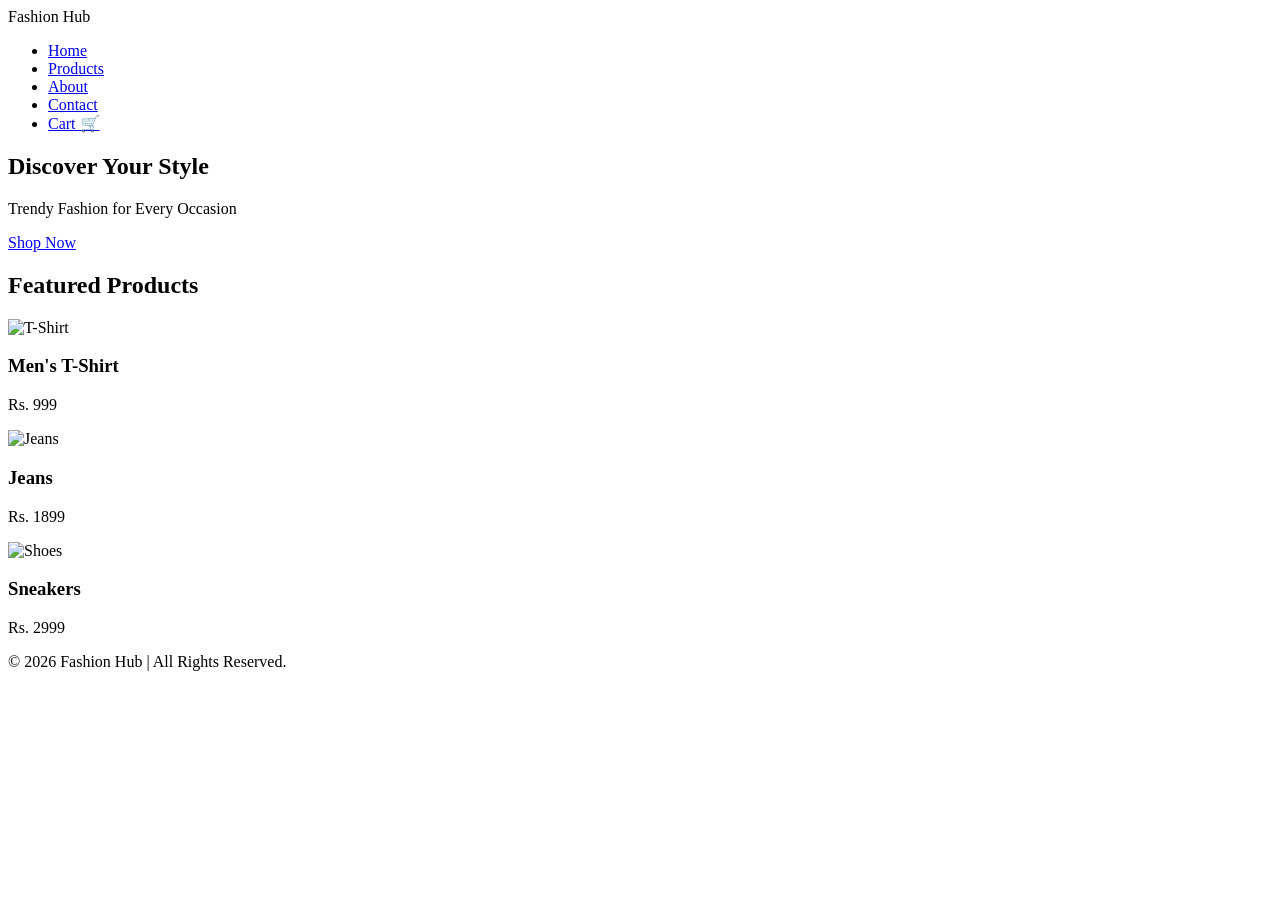
==== index.html @ 7510dd6a "Add files via upload" ====
<!DOCTYPE html>
<html lang="en">
<head>
    <meta charset="UTF-8">
    <meta name="viewport" content="width=device-width, initial-scale=1.0">
    <title>Fashion Hub</title>

    <link rel="stylesheet" href="css/style.css">

    <!-- Google tag (gtag.js) -->
    <script async src="https://www.googletagmanager.com/gtag/js?id=G-ZKJ0PEXG9T"></script>
    <script>
      window.dataLayer = window.dataLayer || [];
      function gtag(){dataLayer.push(arguments);}
      gtag('js', new Date());

      gtag('config', 'G-ZKJ0PEXG9T');
    </script>

</head>

<body>

    <!-- Header -->
    <header>
        <div class="logo">Fashion Hub</div>

        <nav>
            <ul>
                <li><a href="index.html">Home</a></li>
                <li><a href="products.html">Products</a></li>
                <li><a href="about.html">About</a></li>
                <li><a href="contact.html">Contact</a></li>
                <li><a href="cart.html">Cart 🛒</a></li>
            </ul>
        </nav>
    </header>

    <!-- Hero Section -->
    <section class="hero">

    <h1>Discover Your Style</h1>

    <p>Trendy Fashion for Every Occasion</p>

    <a href="products.html" class="btn">Shop Now</a>

</section>
    <!-- Featured Products -->
    <section class="featured">

        <h2>Featured Products</h2>

        <div class="products">

            <div class="card">
                <img src="images/tshirt.jpg" alt="T-Shirt">
                <h3>Men's T-Shirt</h3>
                <p>Rs. 999</p>
            </div>

            <div class="card">
                <img src="images/jeans.jpg" alt="Jeans">
                <h3>Jeans</h3>
                <p>Rs. 1899</p>
            </div>

            <div class="card">
                <img src="images/shoes.jpg" alt="Shoes">
                <h3>Sneakers</h3>
                <p>Rs. 2999</p>
            </div>

        </div>

    </section>

    <!-- Footer -->
    <footer>
        <p>&copy; 2026 Fashion Hub | All Rights Reserved.</p>
    </footer>

    <!-- JavaScript -->
    <script src="js/script.js"></script>

</body>
</html>
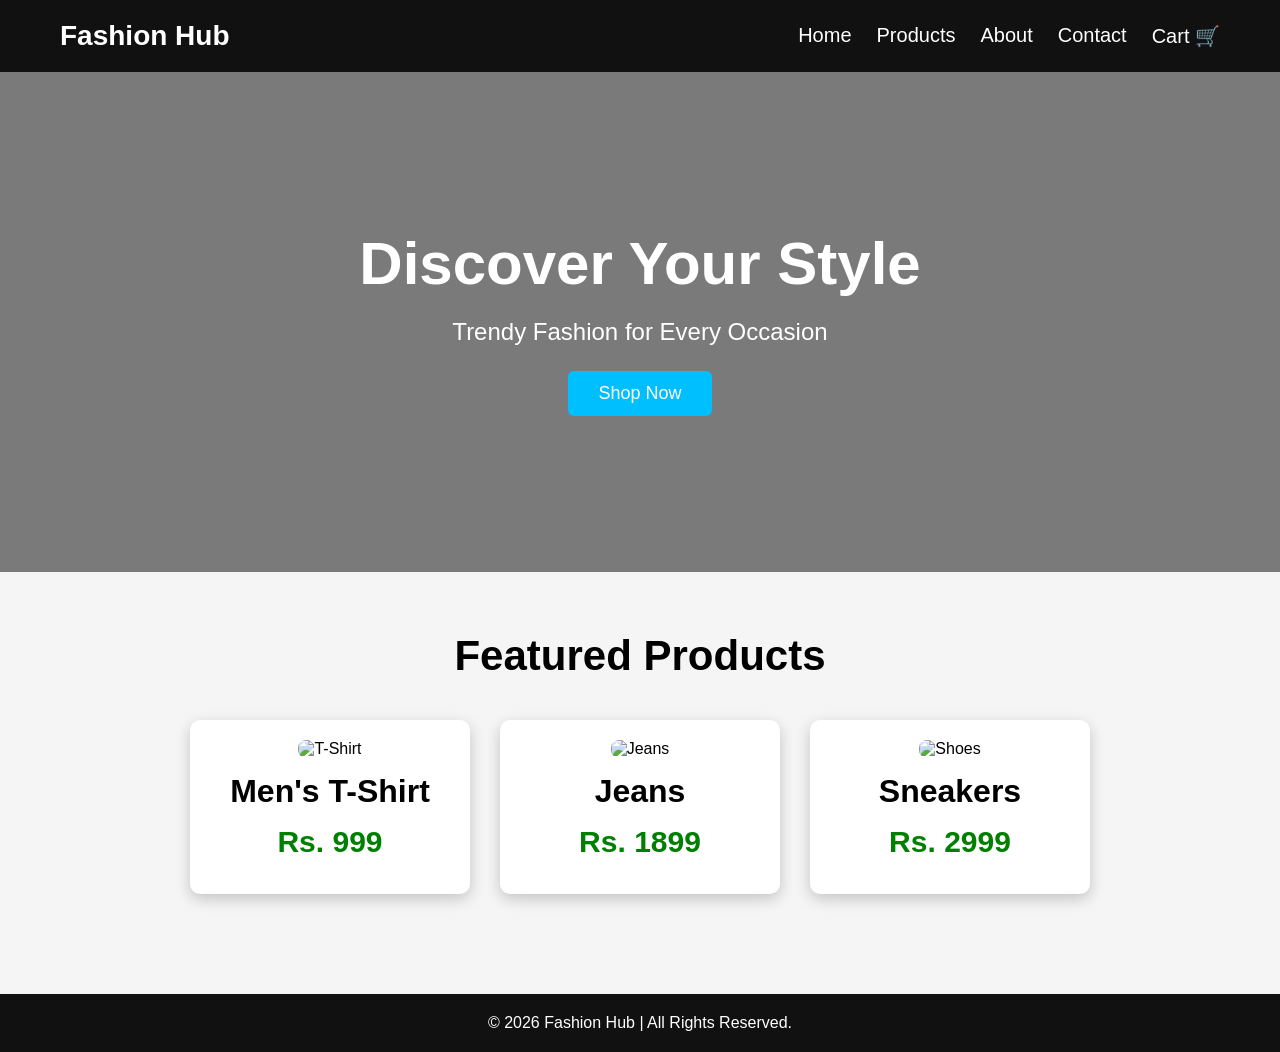
==== commit ffa7d0b6: "Update index.html" ====
--- a/index.html
+++ b/index.html
@@ -5,7 +5,7 @@
     <meta name="viewport" content="width=device-width, initial-scale=1.0">
     <title>Fashion Hub</title>
 
-    <link rel="stylesheet" href="css/style.css">
+    <link rel="stylesheet" href="style.css">
 
     <!-- Google tag (gtag.js) -->
     <script async src="https://www.googletagmanager.com/gtag/js?id=G-ZKJ0PEXG9T"></script>
@@ -84,4 +84,4 @@
     <script src="js/script.js"></script>
 
 </body>
-</html>+</html>
--- a/style.css
+++ b/style.css
@@ -0,0 +1,210 @@
+/* Reset */
+*{
+    margin:0;
+    padding:0;
+    box-sizing:border-box;
+    font-family:Arial, sans-serif;
+}
+
+/* Body */
+body{
+    background:#f5f5f5;
+}
+
+/* Header */
+header{
+    background:#111;
+    color:white;
+    display:flex;
+    justify-content:space-between;
+    align-items:center;
+    padding:20px 60px;
+}
+
+/* Logo */
+.logo{
+    font-size:28px;
+    font-weight:bold;
+}
+
+/* Navigation */
+nav ul{
+    list-style:none;
+    display:flex;
+}
+
+nav ul li{
+    margin-left:25px;
+}
+
+nav ul li a{
+    color:white;
+    text-decoration:none;
+    font-size:20px;
+    transition:.3s;
+}
+
+nav ul li a:hover{
+    color:#00bfff;
+}
+
+/* Hero Banner */
+.hero{
+    height:500px;
+    background:linear-gradient(rgba(0,0,0,.5),rgba(0,0,0,.5)),
+    url("../images/banner.jpg");
+    background-size:cover;
+    background-position:center;
+    background-repeat:no-repeat;
+
+    display:flex;
+    flex-direction:column;
+    justify-content:center;
+    align-items:center;
+
+    text-align:center;
+    color:white;
+}
+
+.hero h1{
+    font-size:60px;
+    margin-bottom:20px;
+}
+
+.hero p{
+    font-size:24px;
+    margin-bottom:25px;
+}
+
+/* Button */
+.btn{
+    background:#00bfff;
+    color:white;
+    padding:12px 30px;
+    border:none;
+    border-radius:6px;
+    text-decoration:none;
+    cursor:pointer;
+    font-size:18px;
+    transition:.3s;
+}
+
+.btn:hover{
+    background:#008ecc;
+}
+
+/* Featured Products */
+.featured{
+    padding:60px;
+    text-align:center;
+}
+
+.featured h2{
+    font-size:42px;
+    margin-bottom:40px;
+}
+
+/* Product Container */
+.products{
+    display:flex;
+    justify-content:center;
+    flex-wrap:wrap;
+    gap:30px;
+}
+
+/* Product Card */
+.card{
+    background:white;
+    width:280px;
+    padding:20px;
+    border-radius:10px;
+    box-shadow:0 5px 15px rgba(0,0,0,.2);
+    transition:.3s;
+}
+
+.card:hover{
+    transform:translateY(-10px);
+}
+
+/* Product Image */
+.card img{
+    width:100%;
+    height:280px;
+    object-fit:cover;
+    border-radius:8px;
+}
+
+/* Product Name */
+.card h3{
+    margin:15px 0;
+    font-size:32px;
+}
+
+/* Product Price */
+.card p{
+    color:green;
+    font-size:30px;
+    font-weight:bold;
+    margin-bottom:15px;
+}
+
+/* Button inside Card */
+.card .btn{
+    width:100%;
+    display:block;
+}
+
+/* Normal Button */
+button{
+    border:none;
+    cursor:pointer;
+}
+
+button:hover{
+    background:#008ecc;
+}
+
+/* Footer */
+footer{
+    background:#111;
+    color:white;
+    text-align:center;
+    padding:20px;
+    margin-top:40px;
+}
+
+/* Responsive */
+@media(max-width:768px){
+
+header{
+    flex-direction:column;
+    padding:20px;
+}
+
+nav ul{
+    flex-direction:column;
+    text-align:center;
+}
+
+nav ul li{
+    margin:10px 0;
+}
+
+.hero h1{
+    font-size:40px;
+}
+
+.hero p{
+    font-size:18px;
+}
+
+.products{
+    flex-direction:column;
+    align-items:center;
+}
+
+.card{
+    width:90%;
+}
+
+}
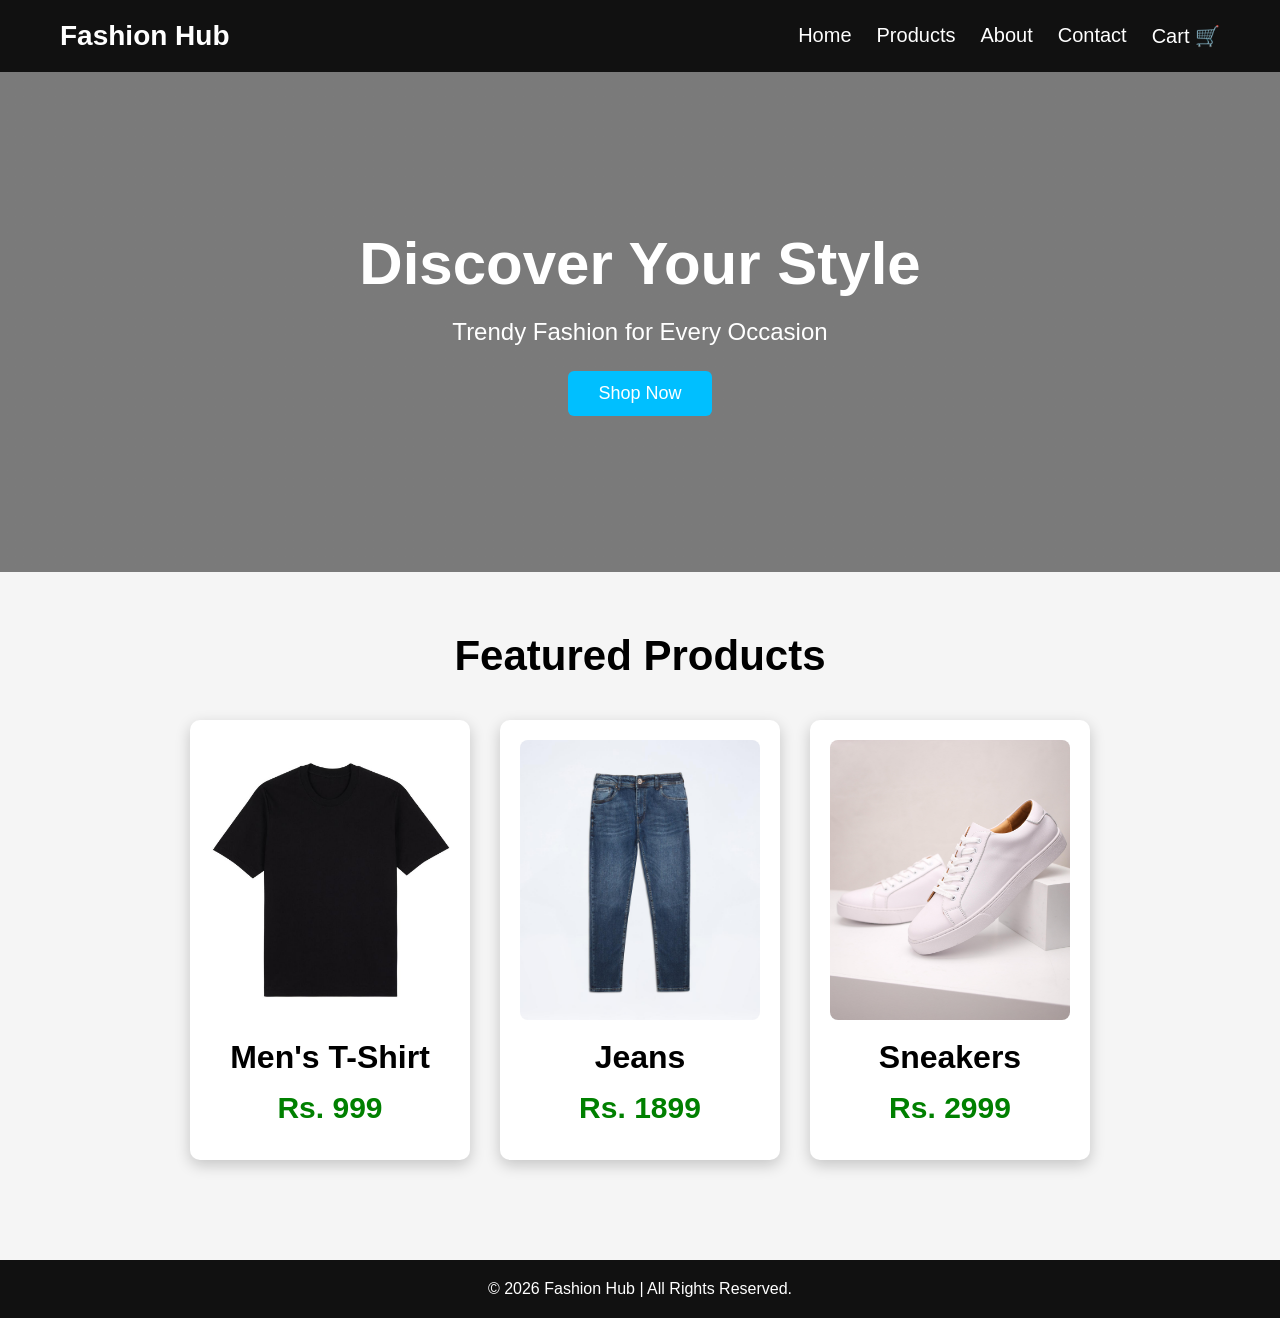
==== commit 28676526: "Update index.html" ====
--- a/index.html
+++ b/index.html
@@ -54,19 +54,19 @@
         <div class="products">
 
             <div class="card">
-                <img src="images/tshirt.jpg" alt="T-Shirt">
+                <img src="tshirt.jpg" alt="T-Shirt">
                 <h3>Men's T-Shirt</h3>
                 <p>Rs. 999</p>
             </div>
 
             <div class="card">
-                <img src="images/jeans.jpg" alt="Jeans">
+                <img src="jeans.jpg" alt="Jeans">
                 <h3>Jeans</h3>
                 <p>Rs. 1899</p>
             </div>
 
             <div class="card">
-                <img src="images/shoes.jpg" alt="Shoes">
+                <img src="shoes.jpg" alt="Shoes">
                 <h3>Sneakers</h3>
                 <p>Rs. 2999</p>
             </div>
@@ -81,7 +81,7 @@
     </footer>
 
     <!-- JavaScript -->
-    <script src="js/script.js"></script>
+    <script src="script.js"></script>
 
 </body>
 </html>
